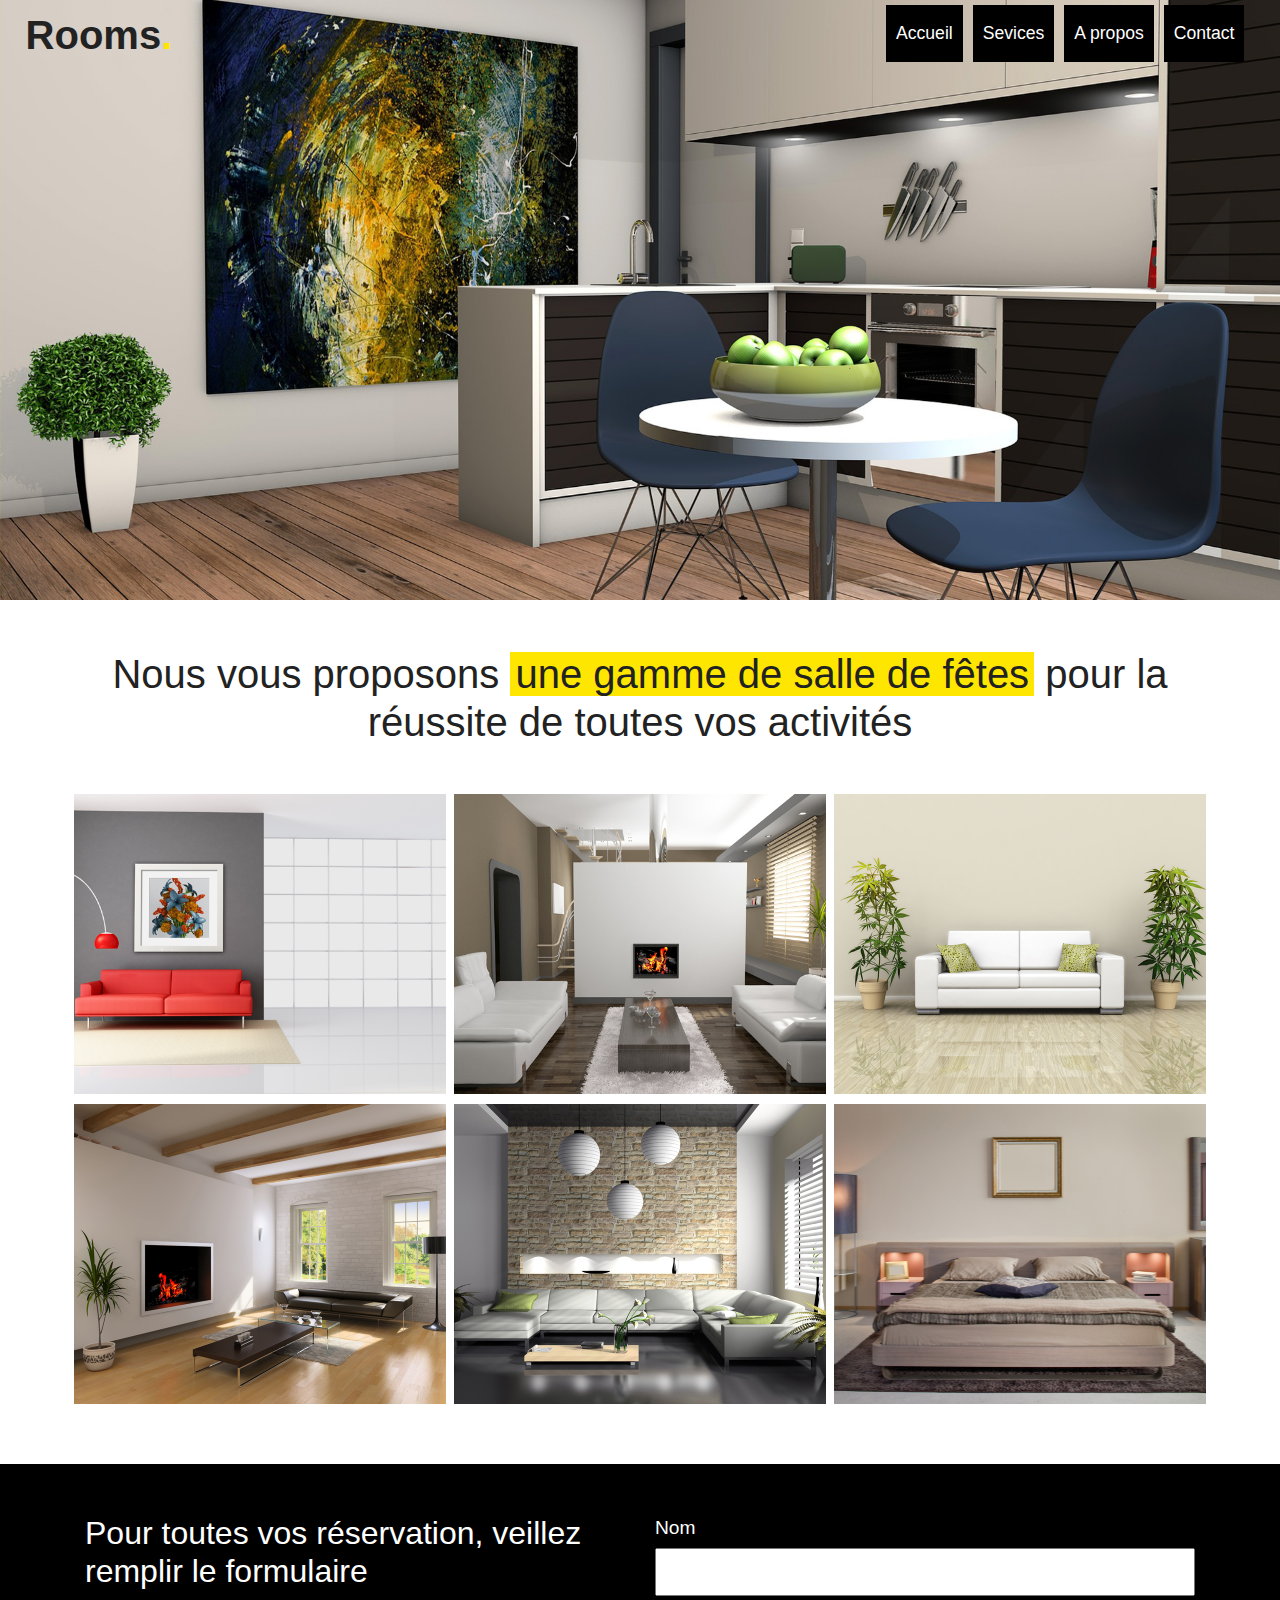
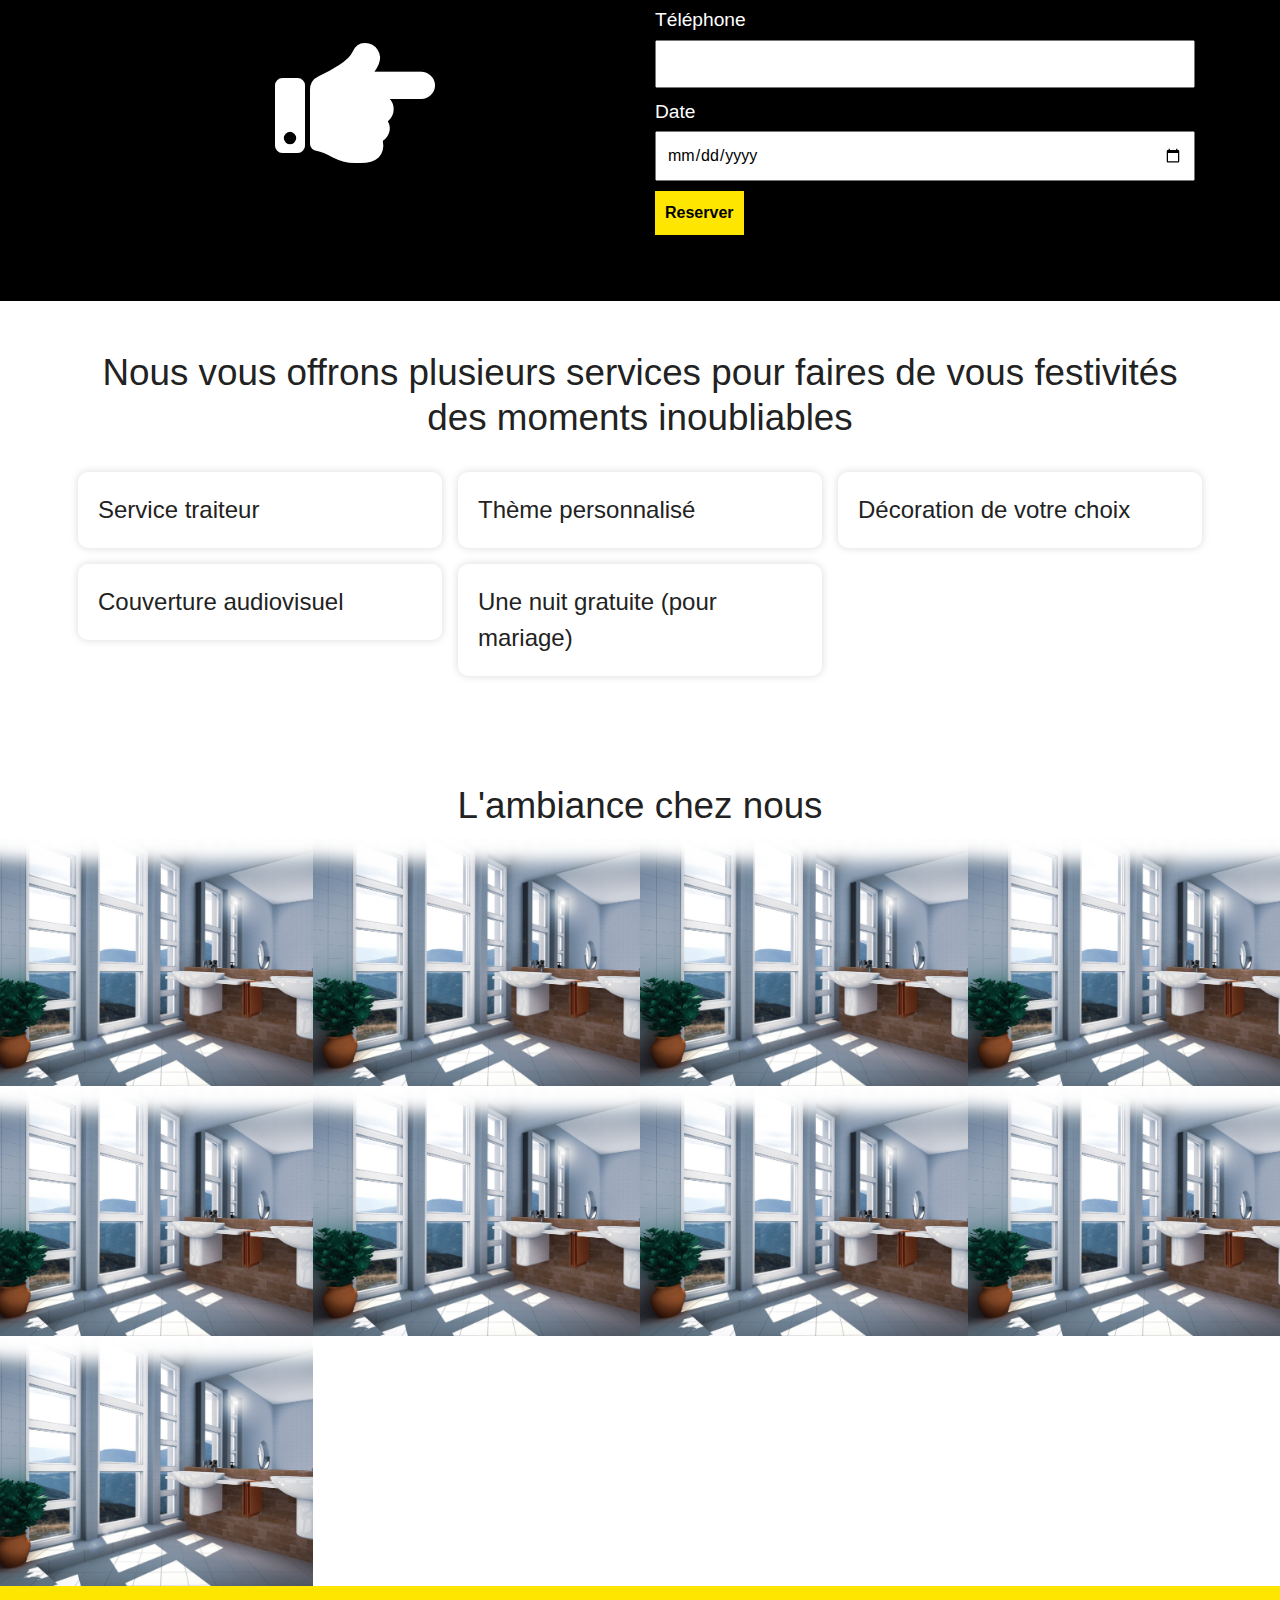
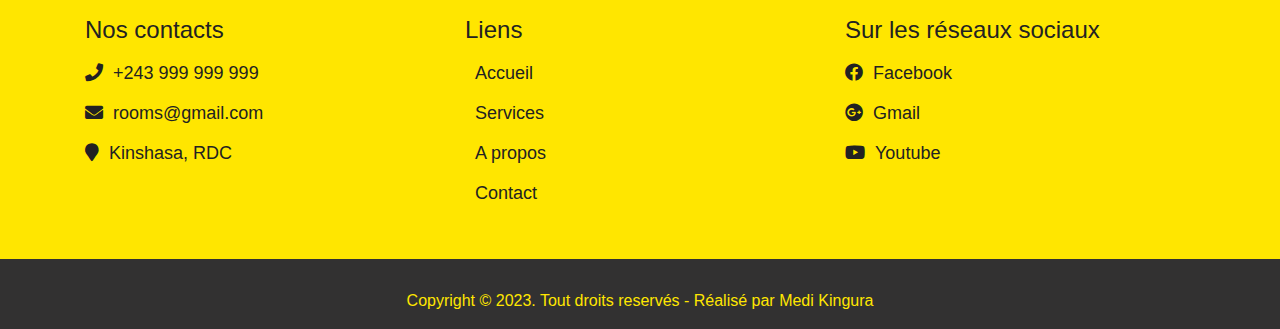
==== index.html @ 5954f5c4 "Rooms Home page" ====
<!DOCTYPE html>
<html lang="en">
<head>
    <meta charset="UTF-8">
    <meta http-equiv="X-UA-Compatible" content="IE=edge">
    <meta name="viewport" content="width=device-width, initial-scale=1.0">
    <link rel="stylesheet" href="static/css/all.min.css">
    <link rel="stylesheet" href="static/css/boxicons.min.css">
    <link rel="stylesheet" href="static/css/slick-theme.css">
    <link rel="stylesheet" href="static/css/slick.css">
    <link rel="stylesheet" href="static/css/bootstrap.min.css">
    <link rel="stylesheet" type="text/css" href="static/css/style.css">
    <title>Rooms</title>
</head>
<body>

    <div class="wrapper">
        <header>
            <div class="top row justify-content-between align-items-center m-0">
                <a href="index.html" class="brand">Rooms<span>.</span></a>
                <div id="menu">
                    <ul class="nav hide">
                        <li class="nav-item"><a href="index.html" class="nav-link">Accueil</a></li>
                        <li class="nav-item"><a href="#" class="nav-link">Sevices</a></li>
                        <li class="nav-item"><a href="#" class="nav-link">A propos</a></li>
                        <li class="nav-item"><a href="#" class="nav-link">Contact</a></li>
                    </ul>
                    <span id="menu-bars" class="d-md-none">
                        <a href="#"><i class="fa fa-bars"></i></a>
                    </span>
                </div>
            </div>

            <div class="sliders">
                <img src="static/images/banner.png" alt="">
            </div>
        </header>

        <main>
            <section class="rooms">
                <div class="container">
                    <h3 class="lead">Nous vous proposons <span>une gamme de salle de fêtes</span> pour la réussite de toutes vos activités</h3>
                <div class="row mt-5">
                    <div class="col-md-6 col-lg-4 px-1">
                        <img src="static/images/big1.jpg" alt="">
                    </div>
                    <div class="col-md-6 col-lg-4 px-1">
                        <img src="static/images/big2.jpg" alt="">
                    </div>
                    <div class="col-md-6 col-lg-4 px-1">
                        <img src="static/images/big3.jpg" alt="">
                    </div>
                    <div class="col-md-6 col-lg-4 px-1">
                        <img src="static/images/big4.jpg" alt="">
                    </div>
                    <div class="col-md-6 col-lg-4 px-1">
                        <img src="static/images/big5.jpg" alt="">
                    </div>
                    <div class="col-md-6 col-lg-4 px-1">
                        <img src="static/images/big6.jpg" alt="">
                    </div>
                </div>
                </div>
            </section>

            <section class="contacts">
                <div class="container">
                    <div class="row">
                        <div class="col-md-6 mb-3">
                            <h2>Pour toutes vos réservation, veillez remplir le formulaire</h2>
                            <p class="text-center pt-4"><i class="fa fa-hand-point-right"></i></p>
                        </div>
                        <div class="col-md-6 mb-3">
                            <form action="#" method="post">
                                <label for="name">
                                    <span>Nom</span>
                                    <input type="text" name="name" id="name">
                                </label>
                                <label for="phone">
                                    <span>Téléphone</span>
                                    <input type="text" name="phone" id="phone">
                                </label>
                                <label for="date">
                                    <span>Date</span>
                                    <input type="date" name="date" id="date">
                                </label>
                                <button>Reserver</button>
                            </form>
                        </div>
                    </div>
                </div>
            </section>

            <section class="services px-3">
                <div class="container">
                    <h2 class="lead">Nous vous offrons plusieurs services pour faires de vous festivités des moments inoubliables</h2>
                <div class="row mt-4">
                    <div class="col-md-6 col-lg-4 p-2">
                        <p class="m-0">Service traiteur</p>
                    </div>
                    <div class="col-md-6 col-lg-4 p-2">
                        <p class="m-0">Thème personnalisé</p>
                    </div>
                    <div class="col-md-6 col-lg-4 p-2">
                        <p class="m-0">Décoration de votre choix</p>
                    </div>
                    <div class="col-md-6 col-lg-4 p-2">
                        <p class="m-0">Couverture audiovisuel</p>
                    </div>
                    <div class="col-md-6 col-lg-4 p-2">
                        <p class="m-0">Une nuit gratuite (pour mariage)</p>
                    </div>
                </div>
                </div>
            </section>

            <section class="images pb-0">
                <div class="container">
                    <h2 class="lead">L'ambiance chez nous</h2>
                </div>
                <div class="row">
                    <div class="col-md-6 col-lg-4 col-xl-3 p-0">
                        <img src="static/images/img-12.png" alt="">
                    </div>
                    <div class="col-md-6 col-lg-4 col-xl-3 p-0">
                        <img src="static/images/img-12.png" alt="">
                    </div>
                    <div class="col-md-6 col-lg-4 col-xl-3 p-0">
                        <img src="static/images/img-12.png" alt="">
                    </div>
                    <div class="col-md-6 col-lg-4 col-xl-3 p-0">
                        <img src="static/images/img-12.png" alt="">
                    </div>
                    <div class="col-md-6 col-lg-4 col-xl-3 p-0">
                        <img src="static/images/img-12.png" alt="">
                    </div>
                    <div class="col-md-6 col-lg-4 col-xl-3 p-0">
                        <img src="static/images/img-12.png" alt="">
                    </div>
                    <div class="col-md-6 col-lg-4 col-xl-3 p-0">
                        <img src="static/images/img-12.png" alt="">
                    </div>
                    <div class="col-md-6 col-lg-4 col-xl-3 p-0">
                        <img src="static/images/img-12.png" alt="">
                    </div>
                    <div class="col-md-6 col-lg-4 col-xl-3 p-0">
                        <img src="static/images/img-12.png" alt="">
                    </div>
                </div>
            </section>
        </main>

        <footer class="footer_section layout_padding">
            <div class="container">
                <div class="row">
                    <div class="col-sm-4 mb-3">
                        <h1 class="addres_text">Nos contacts</h1>
                        <div class="call_text"><i class="fa fa-phone"></i><span class="padding_left_0">+243 999 999 999</span></div>
                        <div class="call_text"><i class="fa fa-envelope"></i><span class="padding_left_0">rooms@gmail.com</span></div>
                        <div class="call_text"><i class="fa fa-map-marker"></i><span class="padding_left_0">Kinshasa, RDC</span></div>
                    </div>
                    <div class="col-sm-4 mb-3">
                        <h1 class="addres_text">Liens</h1>
                        <div class="call_text"><a href="#" class="padding_left_0">Accueil</a></div>
                        <div class="call_text"><a href="#" class="padding_left_0">Services</a></div>
                        <div class="call_text"><a href="#" class="padding_left_0">A propos</a></div>
                        <div class="call_text"><a href="#" class="padding_left_0">Contact</a></div>
                    </div>
                    <div class="col-sm-4 mb-3">
                        <h1 class="addres_text">Sur les réseaux sociaux</h1>
                        <div class="call_text"><i class="fab fa-facebook"></i><span class="padding_left_0">Facebook</span></div>
                        <div class="call_text"><i class="fab fa-google-plus"></i><span class="padding_left_0">Gmail</span></div>
                        <div class="call_text"><i class="fab fa-youtube"></i><span class="padding_left_0">Youtube</span></div>
                    </div>
                </div>
            </div>
            <div class="copyright_section">
                  <div class="container">
                      <p class="copyright_text">Copyright &copy; 2023. Tout droits reservés - Réalisé par <a href="#">Medi Kingura</a></p>
                  </div>
            </div>  
        </footer>
    </div>

    <script type="text/javascript" src="static/js/popper.min.js"></script>
    <script type="text/javascript" src="static/js/jquery-3.6.0.min.js"></script>
    <script type="text/javascript" src="static/js/bootstrap.min.js"></script>
    <script type="text/javascript" src="static/js/slick.min.js"></script>
    <script type="text/javascript" src="static/js/main.js"></script>
</body>
</html>
---- static/css/style.css ----
html, body {
    overflow-x: hidden;
    color: #222;
}

a, a:hover {
    color: inherit;
    text-decoration: none;
}

header {
    background-color: rgb(255, 230, 0);
}

header .top {
    position: absolute;
    width: 100%;
    padding: 5px 2%;
}

header .brand {
    font-size: 2.5rem;
    font-weight: 800;
}

header .brand span {
    color: rgb(255, 230, 0);
}

#menu a {
    font-size: 1.1rem;
    background-color: #000;
    color: #fff;
    padding: 15px 10px;
    margin-right: 10px;
    margin-bottom: 3px;
    transition: all 300ms;
}

#menu a:hover {
    background-color: rgb(255, 230, 0);
    color: #000;
    transition: all 300ms;
}

#menu-bars {
    position: absolute;
    top: 20px;
    right: 0px;
}

#menu-bars a {
    padding: 8px 10px;
}

header .sliders img {
    width: 100%;
    height: 600px;
    object-fit: cover;
}

section {
    padding: 50px 0px;
}

.rooms .lead {
    font-size: 2.5rem;
    text-align: center;
}

.rooms span {
    background: rgb(255, 230, 0);
    padding: 0px 5px;
}

.rooms .row div {
    overflow: hidden;
}

.rooms img {
    width: 100%;
    height: 300px;
    object-fit: cover;
    margin-bottom: 10px;
    transition: all 300ms;
}

.rooms img:hover {
    transform: scale(1.3);
    transition: all 300ms;
}

.contacts {
    background: #000;
    color: #fff;
}

.contacts .fa-hand-point-right:before {
    font-size: 10rem;
}

.contacts form label {
    display: block;
    margin-bottom: 10px;
}

.contacts form span {
    font-size: 1.2rem;
}

.contacts form input {
    width: 100%;
    padding: 10px;
    margin-top: 5px;
}

.contacts form button {
    padding: 10px;
    background-color: rgb(255, 230, 0);
    border: none;
    font-weight: 600;
}

h2.lead {
    font-size: 2.3rem;
    text-align: center;
}

.services .row p {
    font-size: 1.5rem;
    font-weight: lighter;
    padding: 20px;
    box-shadow: 0 0 0.5rem rgba(0,0,0,.15)!important;
    border-radius: 10px;
    transition: all 200ms;
}

.services .row p:hover {
    font-weight: 400;
    transition: all 200ms;
}

.images img {
    width: 100%;
    height: 250px;
    object-fit: cover;
}

.footer_section {
    width: 100%;
    float: left;
    background-color: rgb(255, 230, 0);
    height: auto;
}

footer .container {
    padding-top: 30px;
    padding-bottom: 30px;
}

.addres_text{
    width: 100%;
    float: left;
    font-size: 24px;
    /* color: #fff; */
}

.call_text {
    width: 100%;
    float: left;
    font-size: 18px;
    /* color: #f2f2f2; */
    line-height: 40px;
}

.padding_left_0{
     padding-left: 10px;
}

.footer_menu{
     width: 100%;
     float: left;
}

.footer_menu ul{
     margin: 0px;
     padding: 0px;
}

.footer_menu li{
     font-size: 18px;
     color: #ffffff;

}

.footer_menu li a{
     color: #ffffff;
}
.footer_menu li a:hover{
     color: #343232;
}

.footer_menu li.active a {
    color: #343232;
}

.email_text {
    width: 100%;
    float: left;
    font-size: 18px;
    background: transparent;
    border: 0px;
    border-bottom: 1px solid #efeded;
    padding-right: 20px;
    color: #000;
}

input.email_text::placeholder {
    color: #efeded;
}

.subscribe_bt {
    width: 45%;
    float: left;
    font-size: 18px;
    background-color: #323131;
    border: 0px;
    color: #efeded;
    text-align: center;
    padding: 10px 0px;
    margin-top: 30px;
}

.social_icon{
     width: 100%;
     float: left;
}

.social_icon ul{
     margin: 0px;
     padding: 0px;
}

.social_icon li{
     float: left;
     padding-right: 18px;
     margin-top: 30px;
}

.border_left_0{
     border-left: 1px solid #ddca79;
}

.copyright_section{
     width: 100%;
     float: left;
     background-color: #323131;
     height: auto;
}

.copyright_text{
     width: 100%;
     float: left;
     font-size: 16px;
     text-align: center;
     color: rgb(255, 230, 0);
     margin-left: 0px;
}

.copyright_text a{
     color: rgb(255, 230, 0);
}

.copyright_text a:hover{
     color: #ffffff;
}


@media all and (max-width: 600px) {

    main {
        padding: 50px 0px;
    }

    header .sliders img {
        height: 400px;
    }

    .rooms .lead {
        font-size: 2.2rem;
    }

    .contacts .fa-hand-point-right:before {
        font-size: 5rem;
    }

}

@media all and (max-width: 767px) {

    #menu .show {
        position: absolute;
        top: 57px;
        right: 0px;
        flex-direction: column;
        transition: all 200ms;
    }
    #menu .hide {
        position: absolute;
        top: 57px;
        right: -200px;
        flex-direction: column;
        transition: all 200ms;
    }

    .contacts .fa-hand-point-right:before {
        content: "\f0a7";
        font-size: 7em;
    }

}

@media all and (max-width: 992px) {

    .contacts .fa-hand-point-right:before {
        font-size: 7em;
    }

}
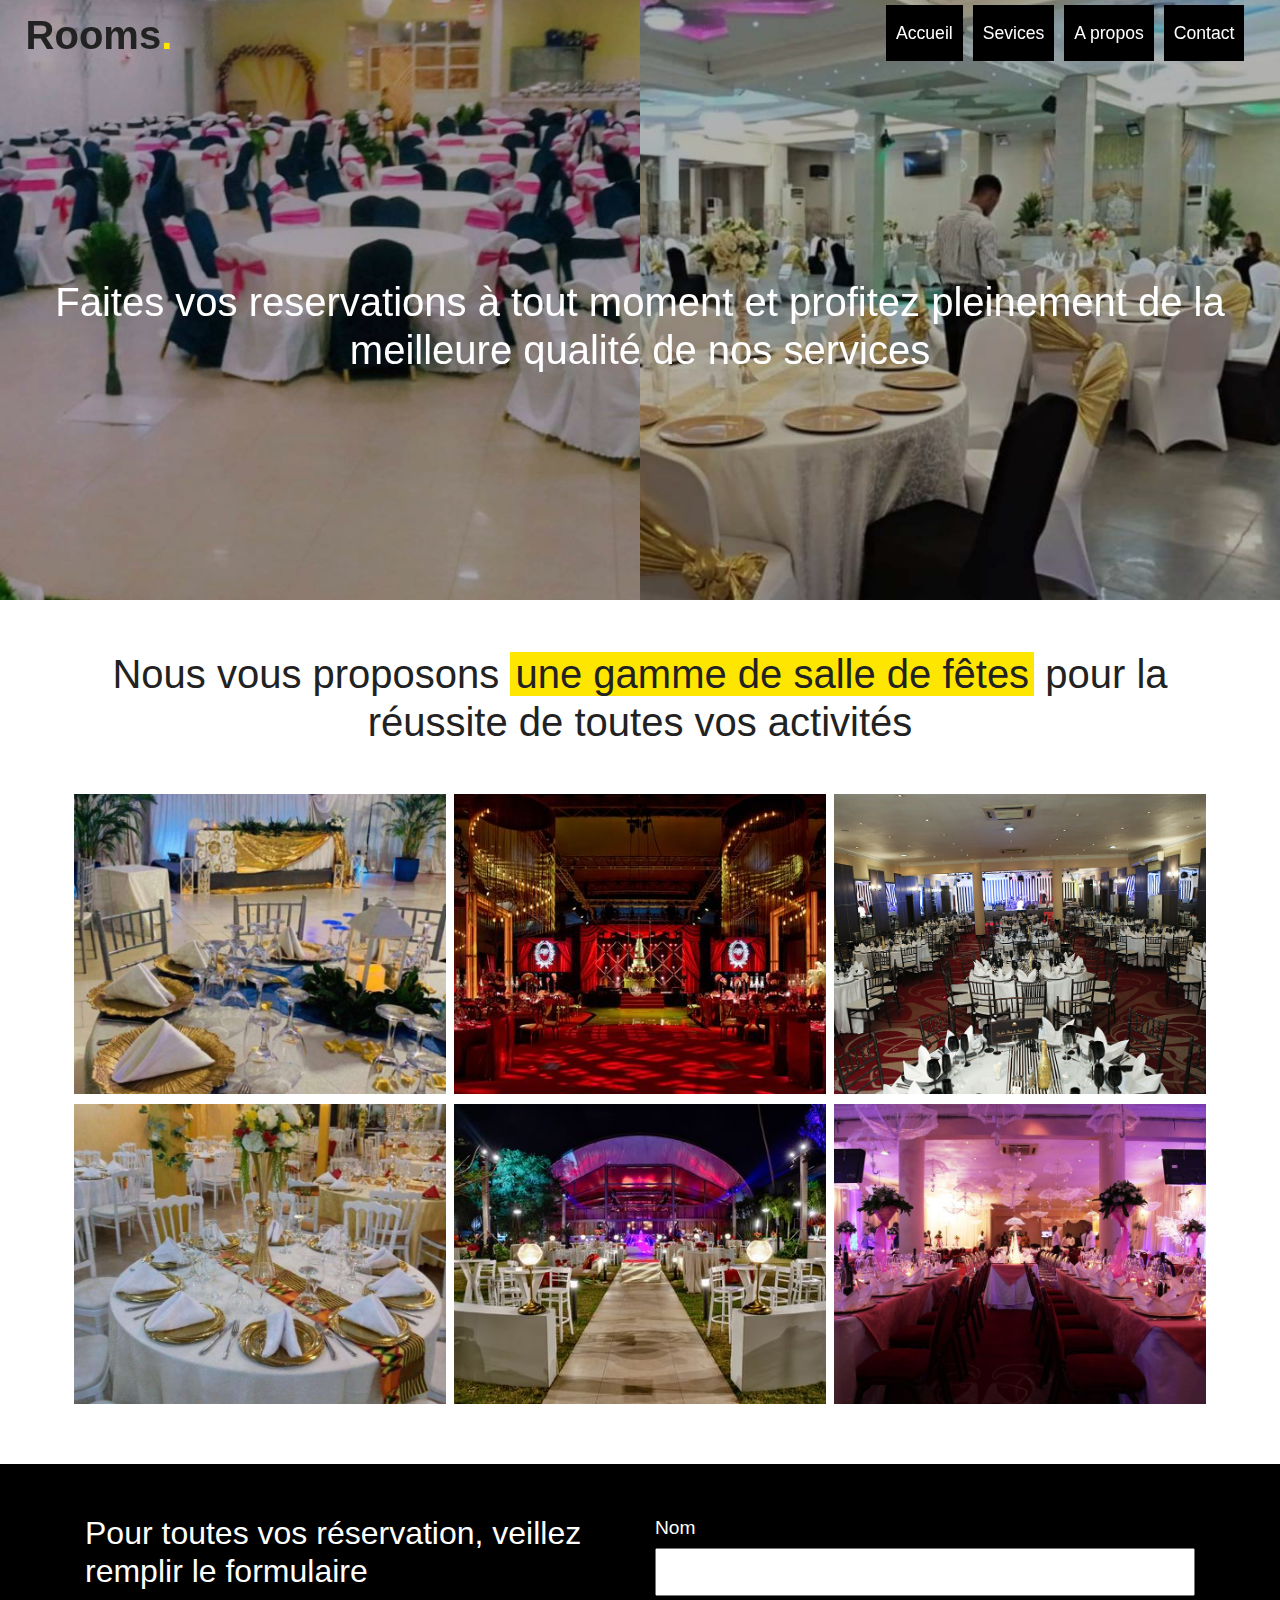
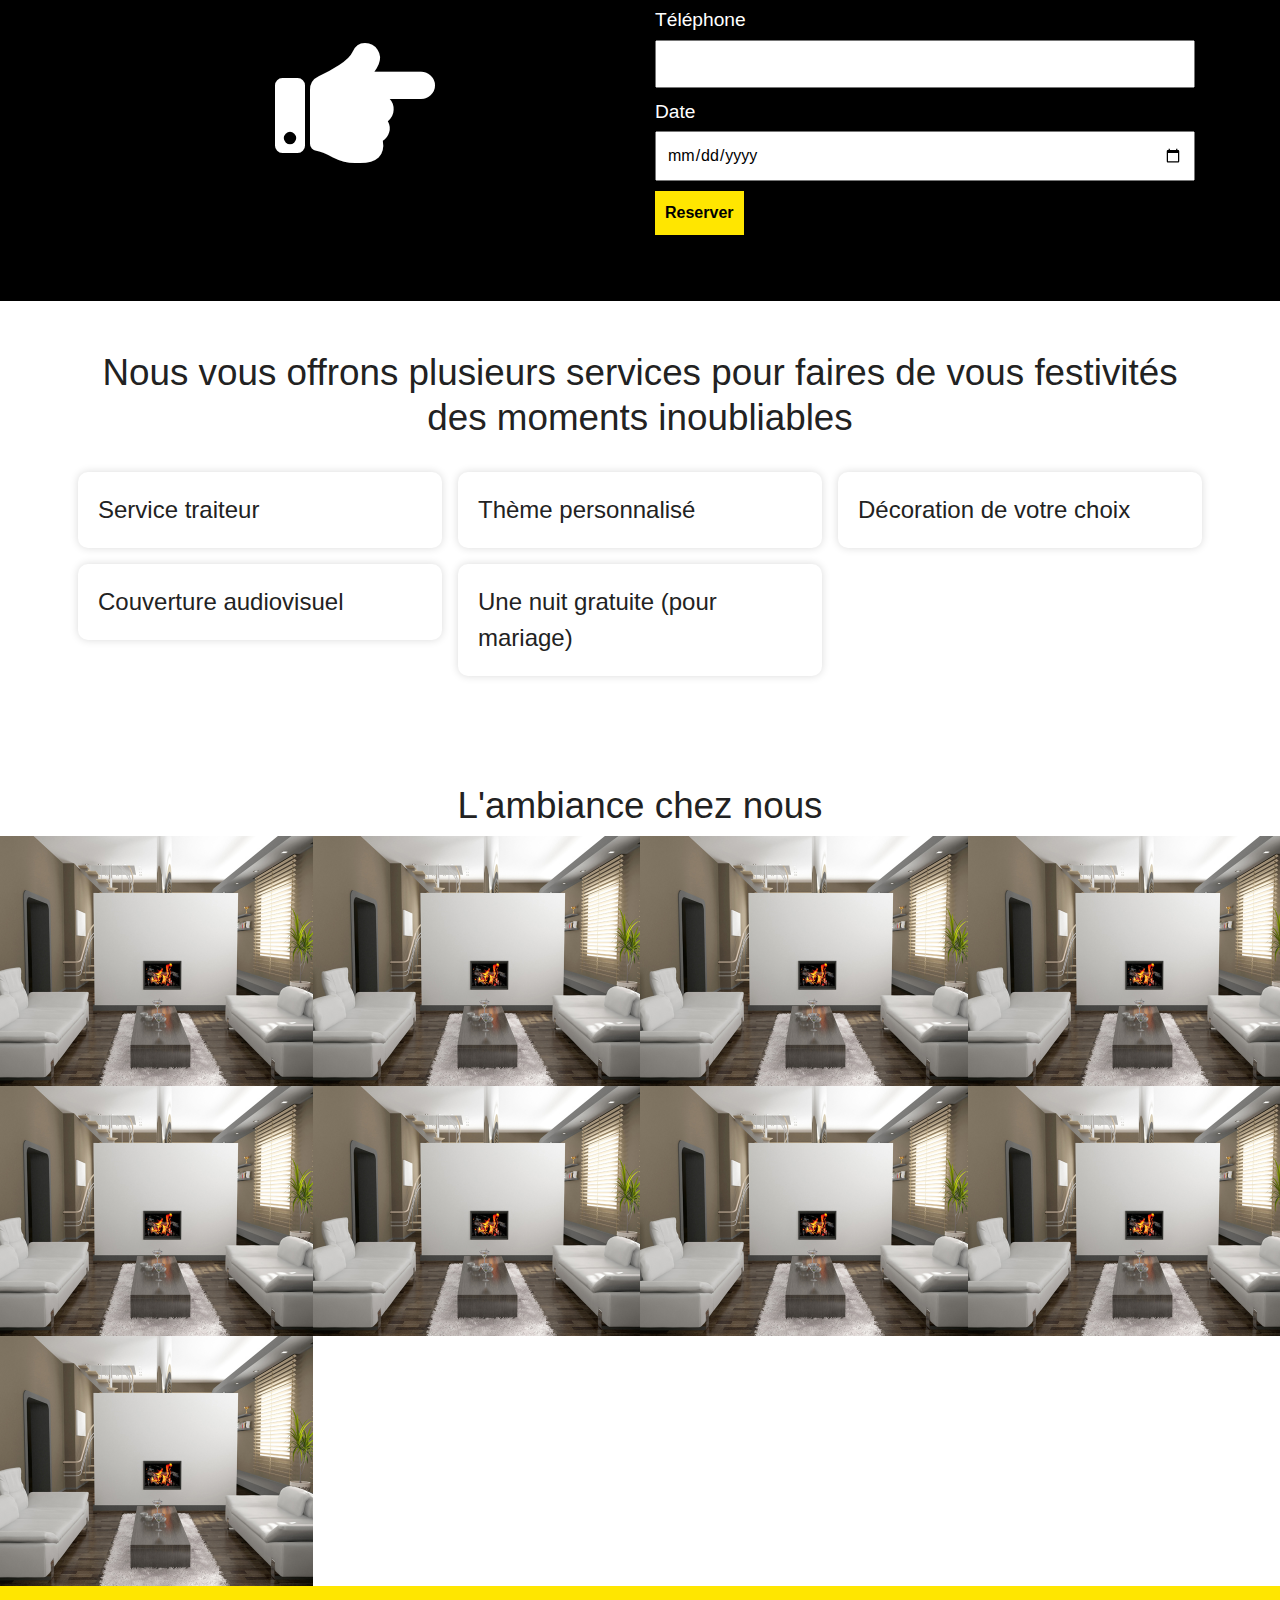
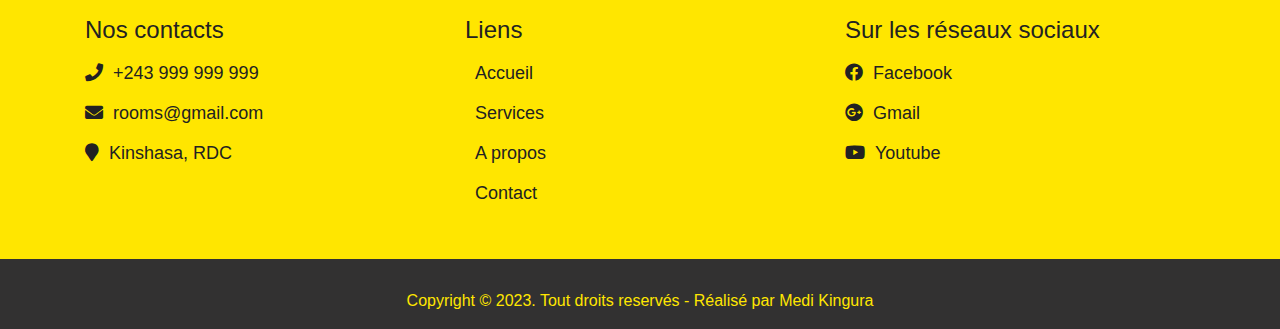
==== commit b796a1e2: "Slider" ====
--- a/index.html
+++ b/index.html
@@ -16,7 +16,7 @@
 
     <div class="wrapper">
         <header>
-            <div class="top row justify-content-between align-items-center m-0">
+            <div class="top row justify-content-between h-100 m-0">
                 <a href="index.html" class="brand">Rooms<span>.</span></a>
                 <div id="menu">
                     <ul class="nav hide">
@@ -29,11 +29,21 @@
                         <a href="#"><i class="fa fa-bars"></i></a>
                     </span>
                 </div>
+                <div class="col-12">
+                    <div class="row justify-content-between align-items-center m-0">
+                        <h1 class="text-white text-center">Faites vos reservations à tout moment et profitez pleinement de la meilleure qualité de nos services</h1>
+                    </div>
+                </div>
             </div>
 
+
             <div class="sliders">
-                <img src="static/images/banner.png" alt="">
-            </div>
+                <!-- <img src="static/images/banner.png" alt=""> -->
+                <img src="static/images/banner1.jpg" alt="">
+                <img src="static/images/banner3.jpg" alt="">
+                <img src="static/images/banner2.jpg" alt="">
+                <img src="static/images/banner4.png" alt="">
+            </div>            
         </header>
 
         <main>
@@ -120,31 +130,31 @@
                 </div>
                 <div class="row">
                     <div class="col-md-6 col-lg-4 col-xl-3 p-0">
-                        <img src="static/images/img-12.png" alt="">
-                    </div>
-                    <div class="col-md-6 col-lg-4 col-xl-3 p-0">
-                        <img src="static/images/img-12.png" alt="">
-                    </div>
-                    <div class="col-md-6 col-lg-4 col-xl-3 p-0">
-                        <img src="static/images/img-12.png" alt="">
-                    </div>
-                    <div class="col-md-6 col-lg-4 col-xl-3 p-0">
-                        <img src="static/images/img-12.png" alt="">
-                    </div>
-                    <div class="col-md-6 col-lg-4 col-xl-3 p-0">
-                        <img src="static/images/img-12.png" alt="">
-                    </div>
-                    <div class="col-md-6 col-lg-4 col-xl-3 p-0">
-                        <img src="static/images/img-12.png" alt="">
-                    </div>
-                    <div class="col-md-6 col-lg-4 col-xl-3 p-0">
-                        <img src="static/images/img-12.png" alt="">
-                    </div>
-                    <div class="col-md-6 col-lg-4 col-xl-3 p-0">
-                        <img src="static/images/img-12.png" alt="">
-                    </div>
-                    <div class="col-md-6 col-lg-4 col-xl-3 p-0">
-                        <img src="static/images/img-12.png" alt="">
+                        <img src="static/images/img12.jpg" alt="">
+                    </div>
+                    <div class="col-md-6 col-lg-4 col-xl-3 p-0">
+                        <img src="static/images/img12.jpg" alt="">
+                    </div>
+                    <div class="col-md-6 col-lg-4 col-xl-3 p-0">
+                        <img src="static/images/img12.jpg" alt="">
+                    </div>
+                    <div class="col-md-6 col-lg-4 col-xl-3 p-0">
+                        <img src="static/images/img12.jpg" alt="">
+                    </div>
+                    <div class="col-md-6 col-lg-4 col-xl-3 p-0">
+                        <img src="static/images/img12.jpg" alt="">
+                    </div>
+                    <div class="col-md-6 col-lg-4 col-xl-3 p-0">
+                        <img src="static/images/img12.jpg" alt="">
+                    </div>
+                    <div class="col-md-6 col-lg-4 col-xl-3 p-0">
+                        <img src="static/images/img12.jpg" alt="">
+                    </div>
+                    <div class="col-md-6 col-lg-4 col-xl-3 p-0">
+                        <img src="static/images/img12.jpg" alt="">
+                    </div>
+                    <div class="col-md-6 col-lg-4 col-xl-3 p-0">
+                        <img src="static/images/img12.jpg" alt="">
                     </div>
                 </div>
             </section>
--- a/static/css/style.css
+++ b/static/css/style.css
@@ -9,13 +9,22 @@
 }
 
 header {
-    background-color: rgb(255, 230, 0);
+    position: relative;
+}
+
+header::before {
+    content: "";
+    position: absolute;
+    top: 0;left: 0;right: 0;bottom: 0;
+    background-color: rgba(0, 0, 0, .3);
+    z-index: 566;
 }
 
 header .top {
     position: absolute;
     width: 100%;
     padding: 5px 2%;
+    z-index: 999;
 }
 
 header .brand {
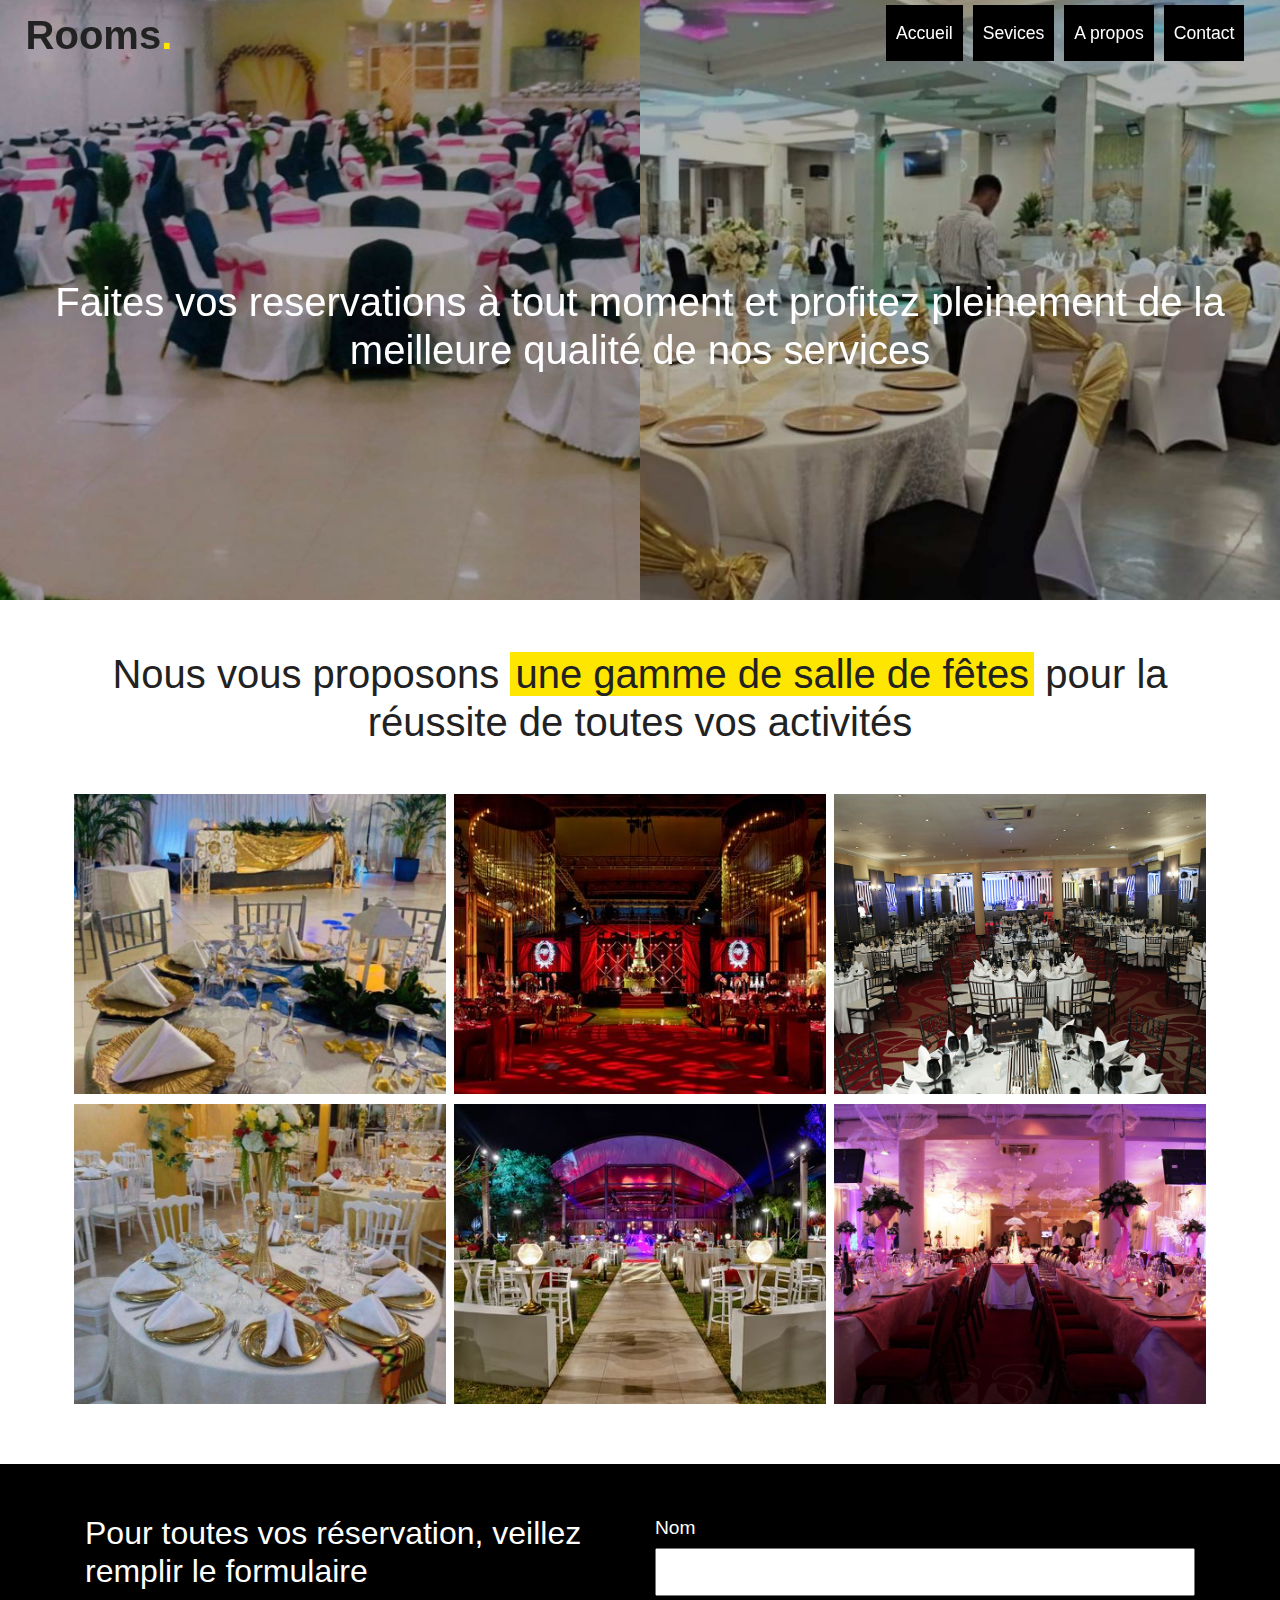
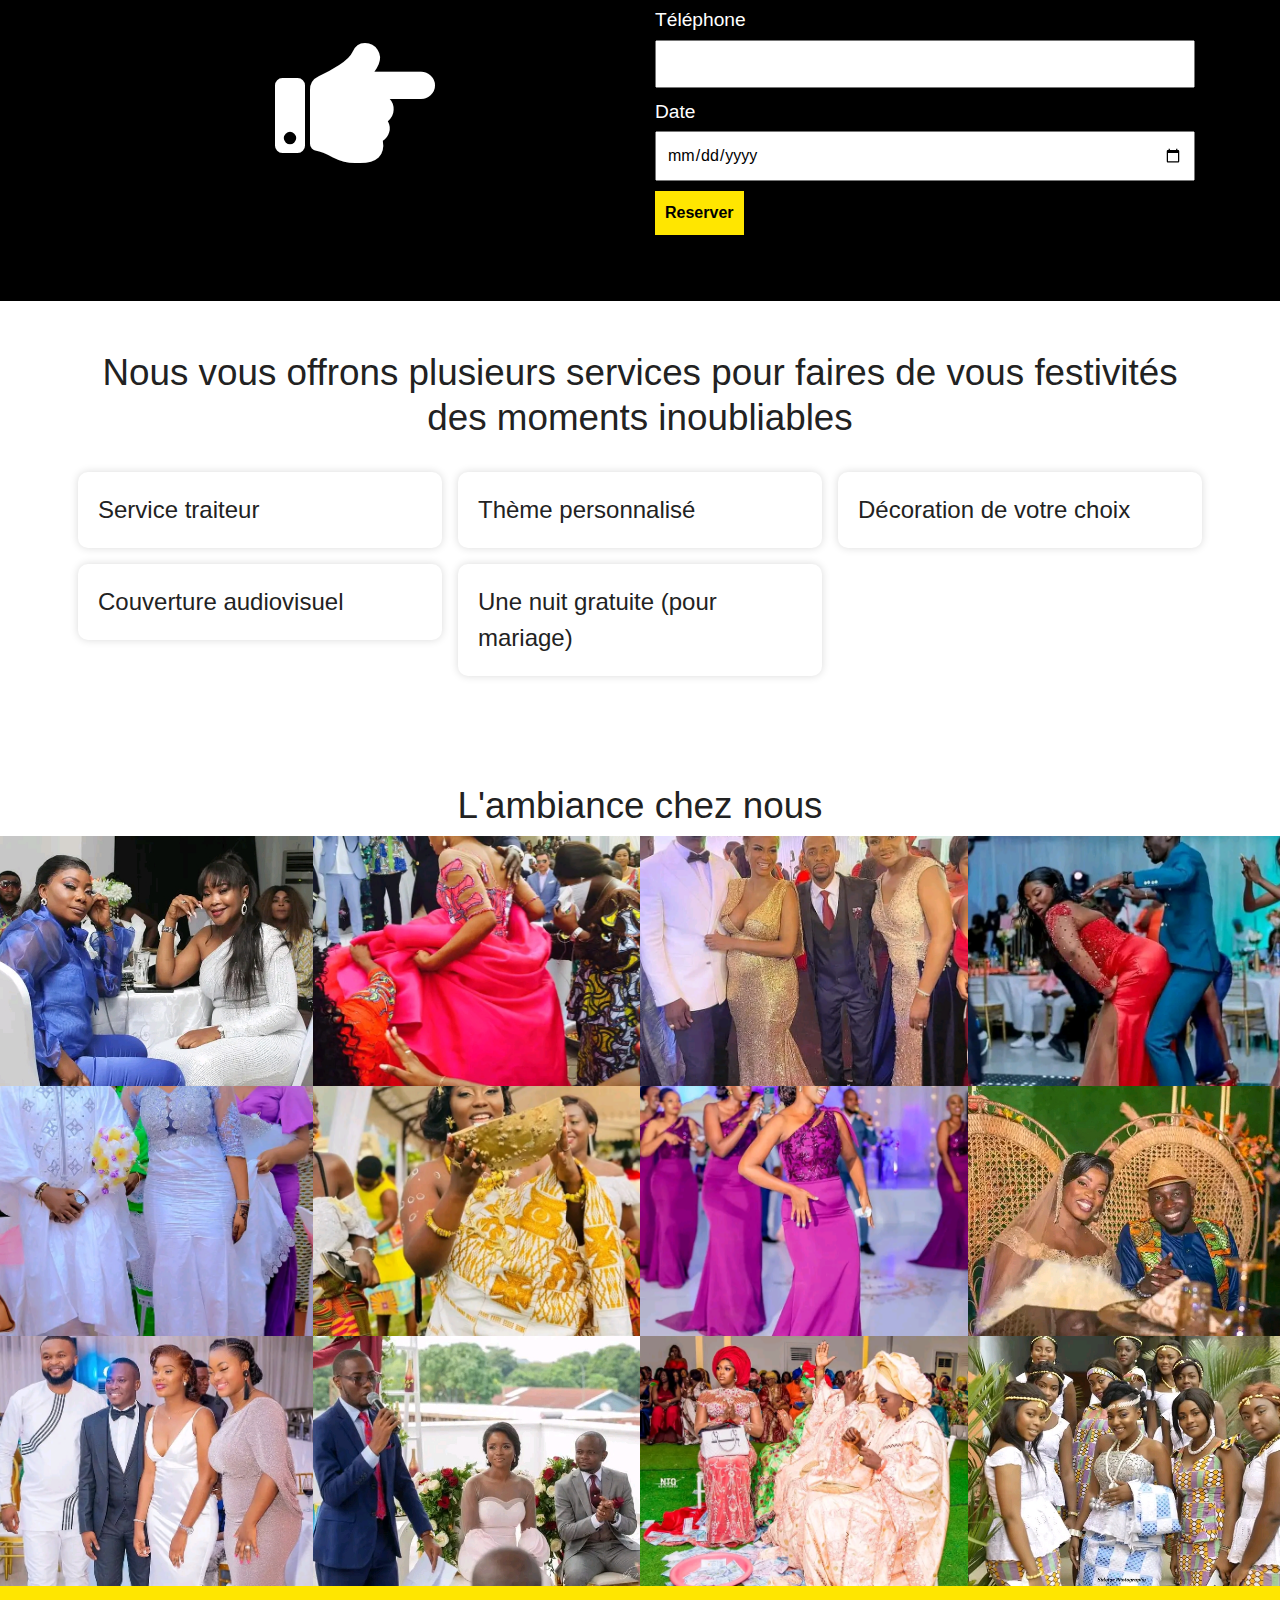
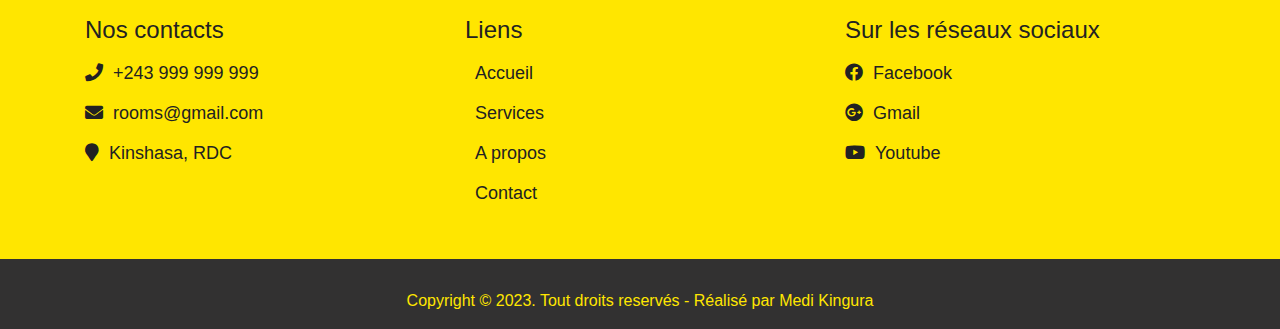
==== commit 72951a77: "AJouts des photos" ====
--- a/index.html
+++ b/index.html
@@ -31,7 +31,7 @@
                 </div>
                 <div class="col-12">
                     <div class="row justify-content-between align-items-center m-0">
-                        <h1 class="text-white text-center">Faites vos reservations à tout moment et profitez pleinement de la meilleure qualité de nos services</h1>
+                        <h1>Faites vos reservations à tout moment et profitez pleinement de la meilleure qualité de nos services</h1>
                     </div>
                 </div>
             </div>
@@ -125,36 +125,45 @@
             </section>
 
             <section class="images pb-0">
-                <div class="container">
+                <div class="container mb-2">
                     <h2 class="lead">L'ambiance chez nous</h2>
                 </div>
-                <div class="row">
-                    <div class="col-md-6 col-lg-4 col-xl-3 p-0">
-                        <img src="static/images/img12.jpg" alt="">
-                    </div>
-                    <div class="col-md-6 col-lg-4 col-xl-3 p-0">
-                        <img src="static/images/img12.jpg" alt="">
-                    </div>
-                    <div class="col-md-6 col-lg-4 col-xl-3 p-0">
-                        <img src="static/images/img12.jpg" alt="">
-                    </div>
-                    <div class="col-md-6 col-lg-4 col-xl-3 p-0">
-                        <img src="static/images/img12.jpg" alt="">
-                    </div>
-                    <div class="col-md-6 col-lg-4 col-xl-3 p-0">
-                        <img src="static/images/img12.jpg" alt="">
-                    </div>
-                    <div class="col-md-6 col-lg-4 col-xl-3 p-0">
-                        <img src="static/images/img12.jpg" alt="">
-                    </div>
-                    <div class="col-md-6 col-lg-4 col-xl-3 p-0">
-                        <img src="static/images/img12.jpg" alt="">
-                    </div>
-                    <div class="col-md-6 col-lg-4 col-xl-3 p-0">
-                        <img src="static/images/img12.jpg" alt="">
-                    </div>
-                    <div class="col-md-6 col-lg-4 col-xl-3 p-0">
-                        <img src="static/images/img12.jpg" alt="">
+                <div class="row imgs">
+                    <div class="col-md-6 col-lg-4 col-xl-3 p-0">
+                        <img src="static/images/i1.jpg" alt="">
+                    </div>
+                    <div class="col-md-6 col-lg-4 col-xl-3 p-0">
+                        <img src="static/images/i2.jpg" alt="">
+                    </div>
+                    <div class="col-md-6 col-lg-4 col-xl-3 p-0">
+                        <img src="static/images/i3.jpg" alt="">
+                    </div>
+                    <div class="col-md-6 col-lg-4 col-xl-3 p-0">
+                        <img src="static/images/i4.jpg" alt="">
+                    </div>
+                    <div class="col-md-6 col-lg-4 col-xl-3 p-0">
+                        <img src="static/images/i5.jpg" alt="">
+                    </div>
+                    <div class="col-md-6 col-lg-4 col-xl-3 p-0">
+                        <img src="static/images/i6.jpg" alt="">
+                    </div>
+                    <div class="col-md-6 col-lg-4 col-xl-3 p-0">
+                        <img src="static/images/i7.jpg" alt="">
+                    </div>
+                    <div class="col-md-6 col-lg-4 col-xl-3 p-0">
+                        <img src="static/images/i8.jpg" alt="">
+                    </div>
+                    <div class="col-md-6 col-lg-4 col-xl-3 p-0">
+                        <img src="static/images/i9.jpg" alt="">
+                    </div>
+                    <div class="col-md-6 col-lg-4 col-xl-3 p-0">
+                        <img src="static/images/i10.jpg" alt="">
+                    </div>
+                    <div class="col-md-6 col-lg-4 col-xl-3 p-0">
+                        <img src="static/images/i11.jpg" alt="">
+                    </div>
+                    <div class="col-md-6 col-lg-4 col-xl-3 p-0">
+                        <img src="static/images/i12.jpg" alt="">
                     </div>
                 </div>
             </section>
--- a/static/css/style.css
+++ b/static/css/style.css
@@ -17,14 +17,14 @@
     position: absolute;
     top: 0;left: 0;right: 0;bottom: 0;
     background-color: rgba(0, 0, 0, .3);
-    z-index: 566;
+    z-index: 5;
 }
 
 header .top {
     position: absolute;
     width: 100%;
     padding: 5px 2%;
-    z-index: 999;
+    z-index: 6;
 }
 
 header .brand {
@@ -34,6 +34,12 @@
 
 header .brand span {
     color: rgb(255, 230, 0);
+}
+
+header h1 {
+    font-weight: lighter;
+    text-align: center;
+    color: #fff;
 }
 
 #menu a {
@@ -153,6 +159,14 @@
     width: 100%;
     height: 250px;
     object-fit: cover;
+    object-position: center;
+    transition: all 300ms;
+}
+
+.images img:hover {
+    transform: scale(2);
+    object-position: top;
+    transition: all 300ms;
 }
 
 .footer_section {
@@ -307,12 +321,17 @@
 
 @media all and (max-width: 767px) {
 
+    header h1 {
+        font-size: 2rem;
+    }
+
     #menu .show {
         position: absolute;
         top: 57px;
         right: 0px;
         flex-direction: column;
         transition: all 200ms;
+        z-index: 99;
     }
     #menu .hide {
         position: absolute;
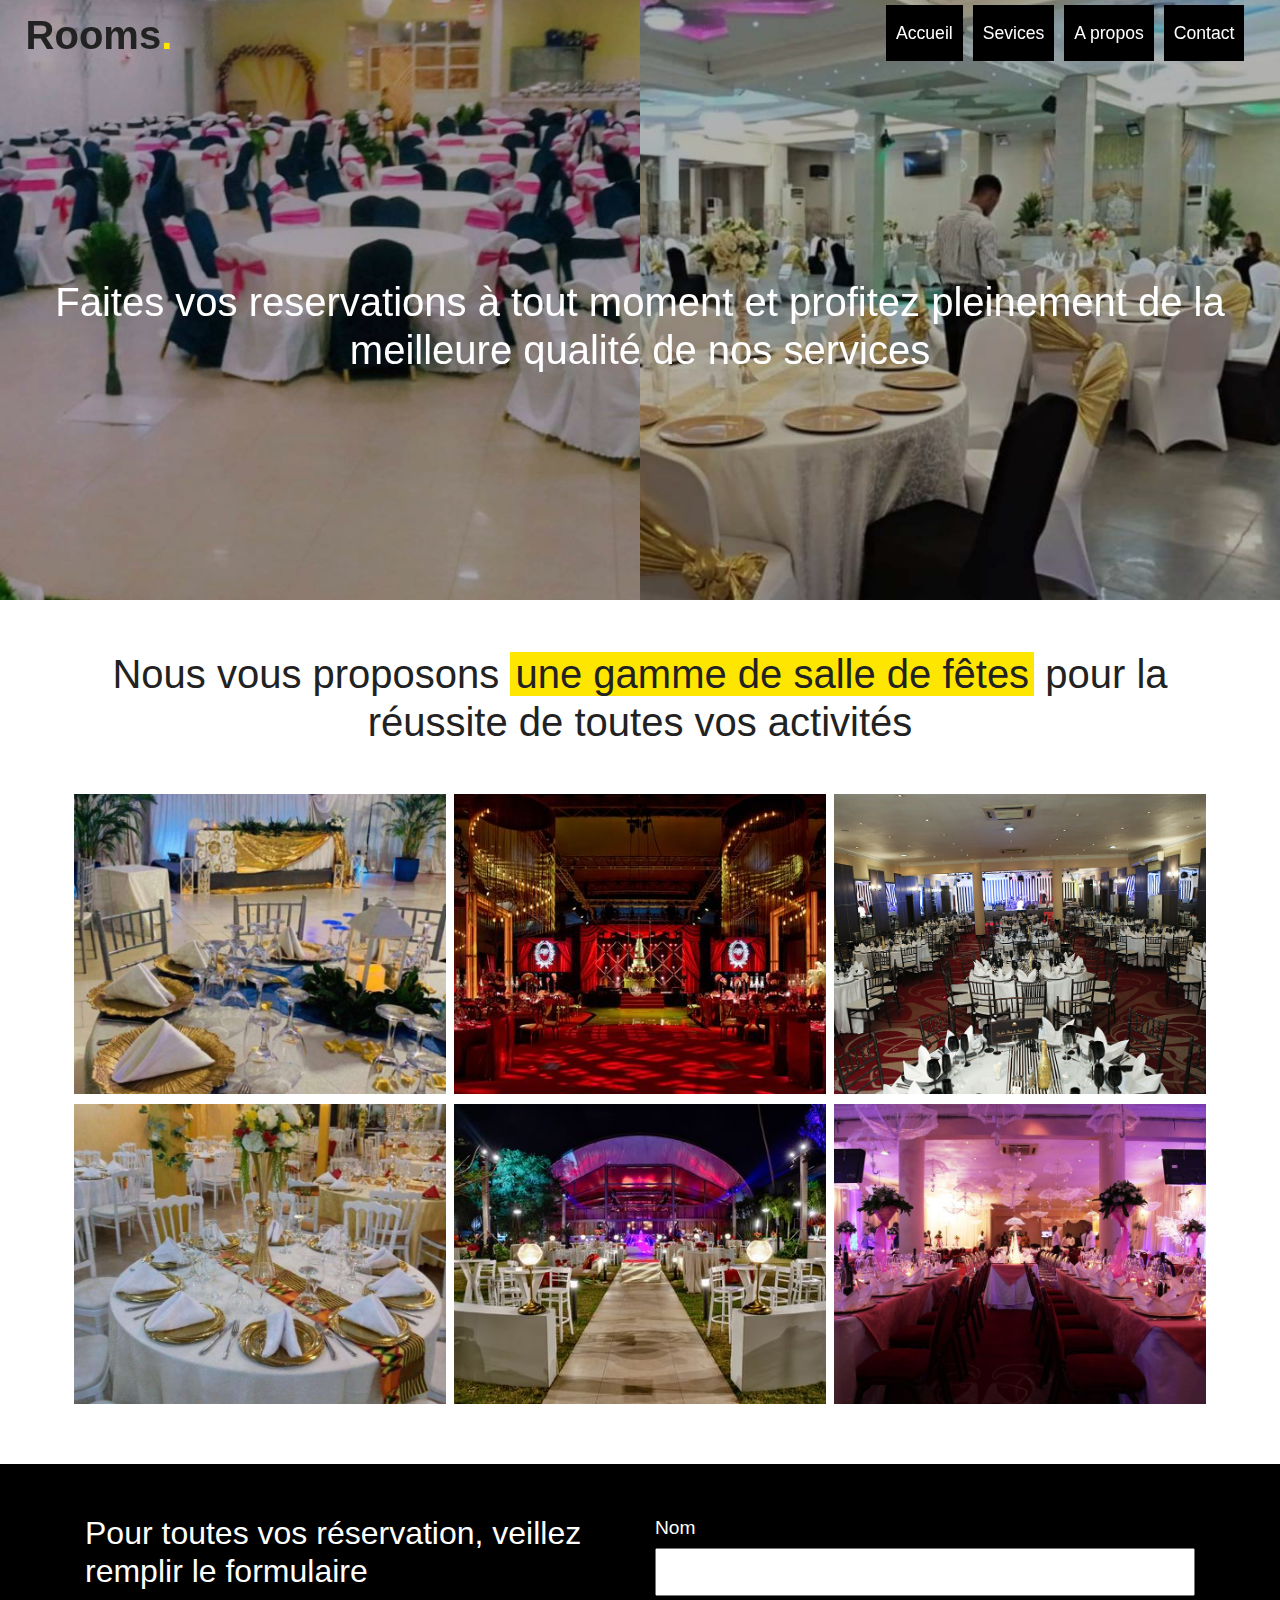
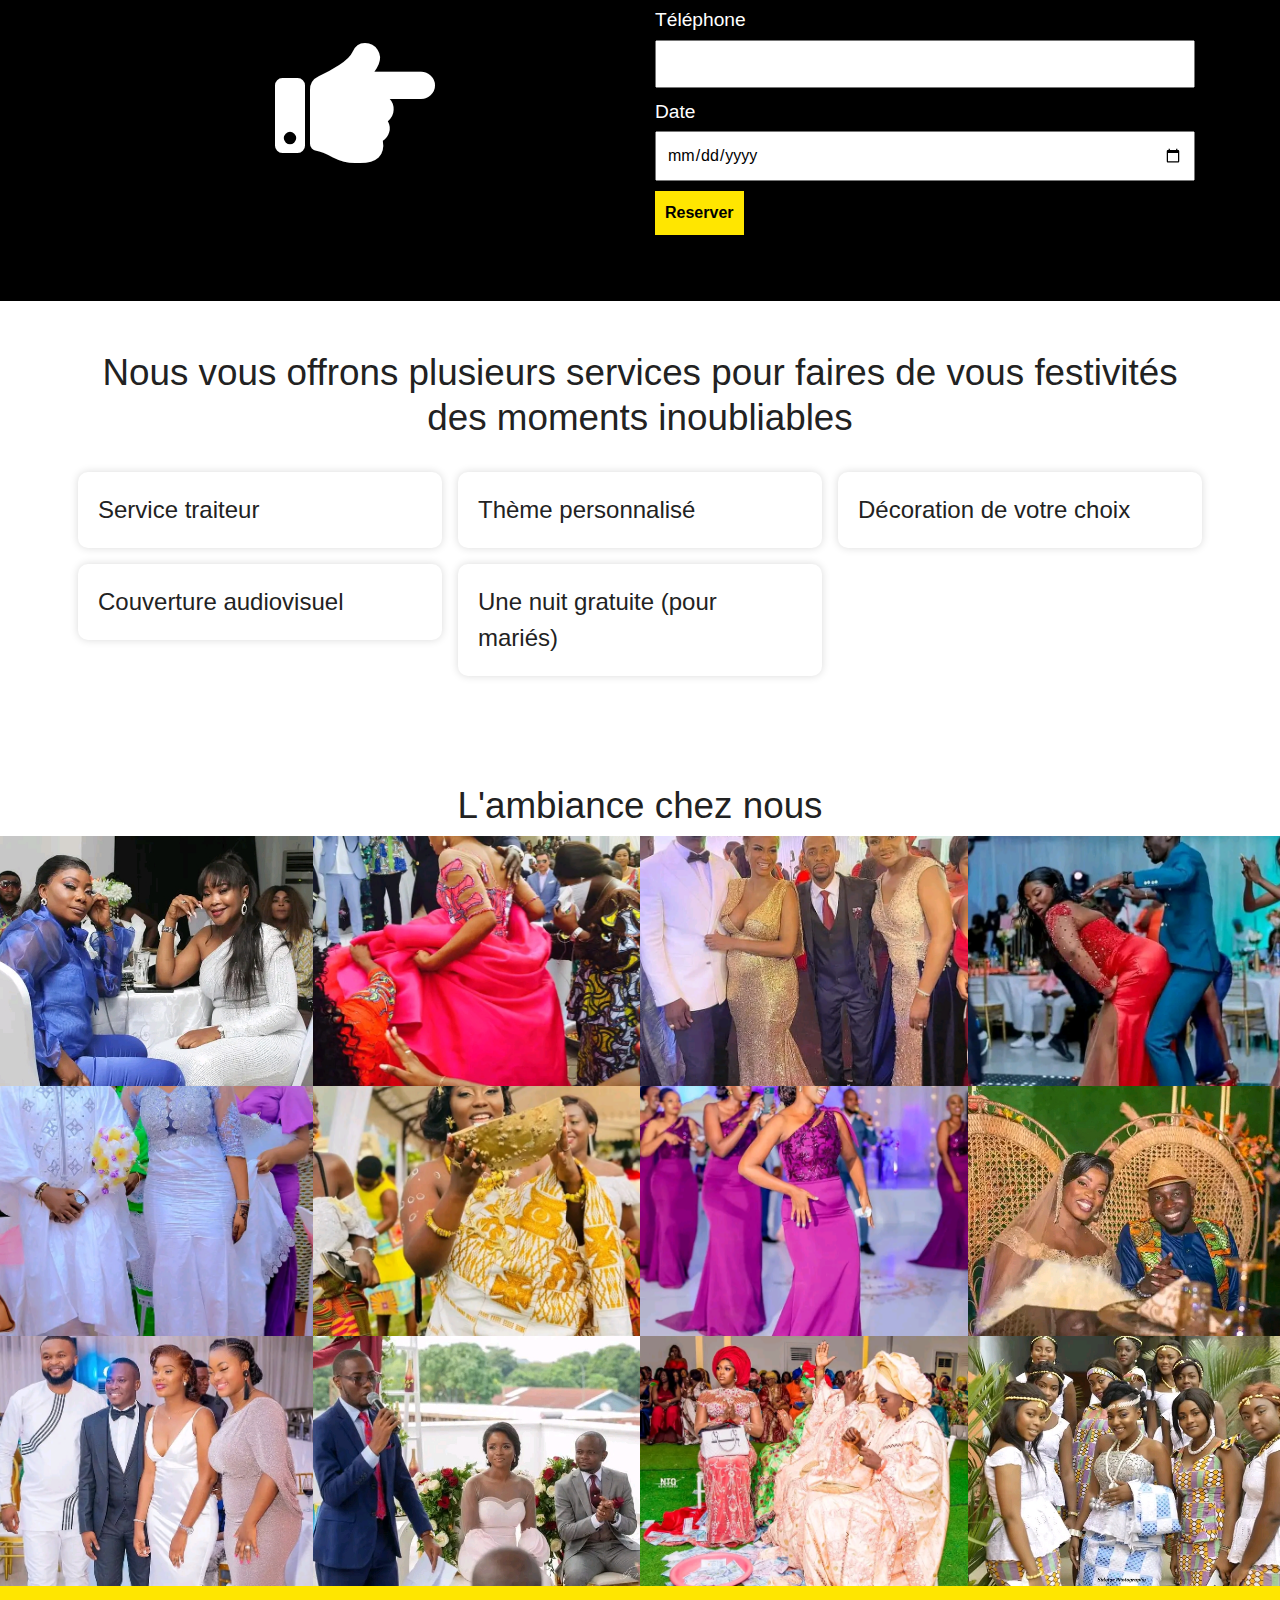
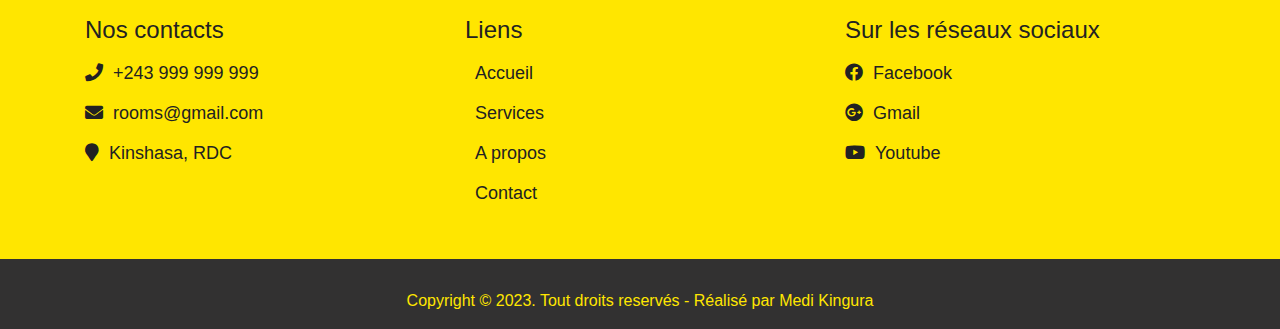
==== commit 6161646e: "Services page" ====
--- a/index.html
+++ b/index.html
@@ -21,9 +21,9 @@
                 <div id="menu">
                     <ul class="nav hide">
                         <li class="nav-item"><a href="index.html" class="nav-link">Accueil</a></li>
-                        <li class="nav-item"><a href="#" class="nav-link">Sevices</a></li>
-                        <li class="nav-item"><a href="#" class="nav-link">A propos</a></li>
-                        <li class="nav-item"><a href="#" class="nav-link">Contact</a></li>
+                        <li class="nav-item"><a href="services.html" class="nav-link">Sevices</a></li>
+                        <li class="nav-item"><a href="apropos.html" class="nav-link">A propos</a></li>
+                        <li class="nav-item"><a href="contact.html" class="nav-link">Contact</a></li>
                     </ul>
                     <span id="menu-bars" class="d-md-none">
                         <a href="#"><i class="fa fa-bars"></i></a>
@@ -41,8 +41,8 @@
                 <!-- <img src="static/images/banner.png" alt=""> -->
                 <img src="static/images/banner1.jpg" alt="">
                 <img src="static/images/banner3.jpg" alt="">
+                <img src="static/images/banner4.png" alt="">
                 <img src="static/images/banner2.jpg" alt="">
-                <img src="static/images/banner4.png" alt="">
             </div>            
         </header>
 
@@ -118,7 +118,7 @@
                         <p class="m-0">Couverture audiovisuel</p>
                     </div>
                     <div class="col-md-6 col-lg-4 p-2">
-                        <p class="m-0">Une nuit gratuite (pour mariage)</p>
+                        <p class="m-0">Une nuit gratuite (pour mariés)</p>
                     </div>
                 </div>
                 </div>
